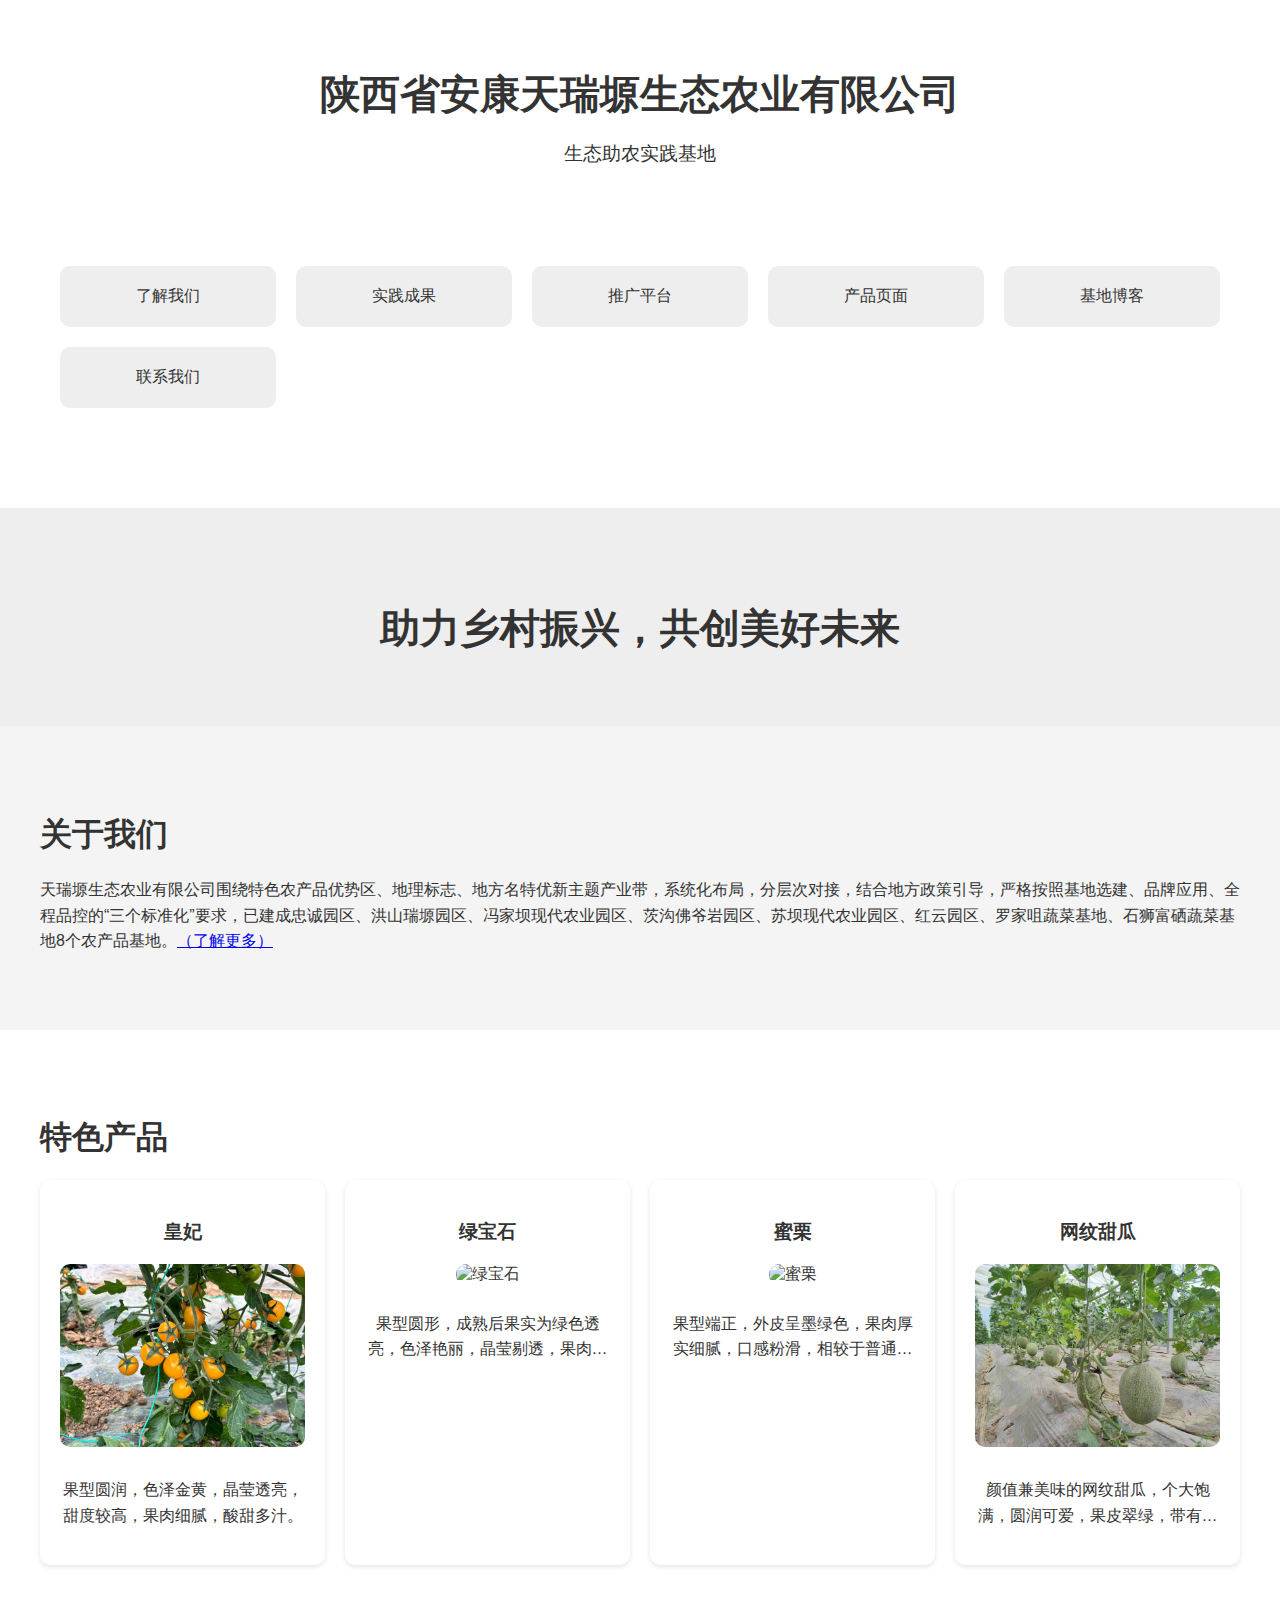
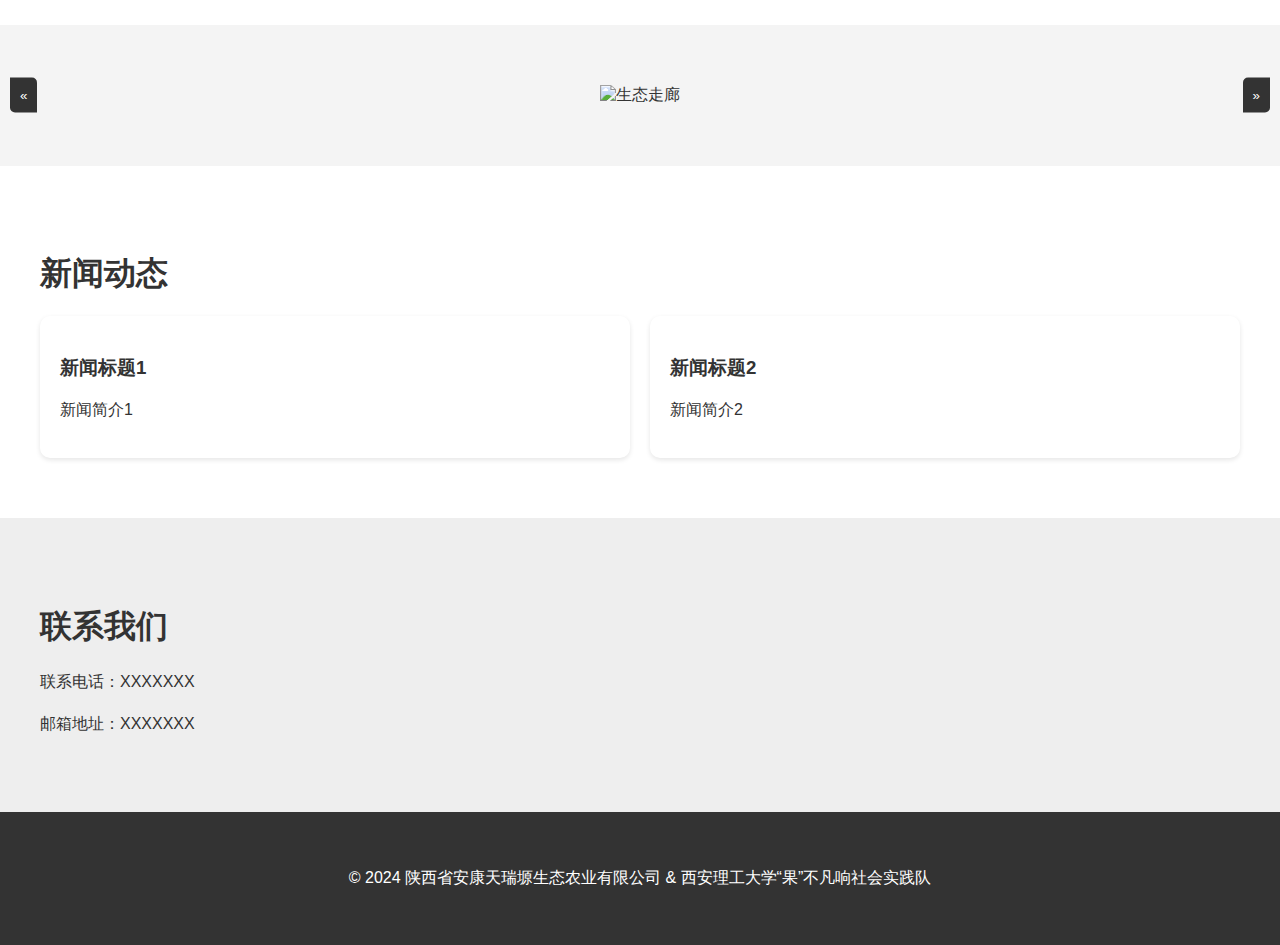
==== index.html @ 44b258d9 "Update" ====
<!DOCTYPE html>
<html lang="en">
<head>
    <meta charset="UTF-8">
    <meta name="viewport" content="width=device-width, initial-scale=1.0">
    <title>陕西省安康天瑞塬生态农业有限公司（生态助农实践基地）</title>
    <link rel="stylesheet" href="style.css">
</head>
<body>
    <header>
        <div class="container">
            <h1>陕西省安康天瑞塬生态农业有限公司</h1>
            <p>生态助农实践基地</p>
            
        <section id="links">
            <div class="container">
                <div class="link-grid">
                    <a href="description.html" class="link-item">了解我们</a>
                    <a href="project.html" class="link-item">实践成果</a>
                    <a href="marketing.html" class="link-item">推广平台</a>
                    <a href="product.html" class="link-item">产品页面</a>
                    <a href="blog.html" class="link-item">基地博客</a>
                    <a href="contact.html" class="link-item">联系我们</a>

                </div>
            </div>
        </section>
        </div>
    </header>

    <main>
        <section id="hero">
            <div class="container">
                <h2>助力乡村振兴，共创美好未来</h2>
            </div>
        </section>

        <section id="about">
            <div class="container">
                <h2>关于我们</h2>
                <p><large>天瑞塬生态农业有限公司</strong>围绕特色农产品优势区、地理标志、地方名特优新主题产业带，系统化布局，分层次对接，结合地方政策引导，严格按照基地选建、品牌应用、全程品控的“三个标准化”要求，已建成忠诚园区、洪山瑞塬园区、冯家坝现代农业园区、茨沟佛爷岩园区、苏坝现代农业园区、红云园区、罗家咀蔬菜基地、石狮富硒蔬菜基地8个农产品基地。<a href="description.html">（了解更多）</a></p>
            </div>
        </section>

        <!-- 特色产品 -->
<section id="products">
    <div class="container">
        <h2>特色产品</h2>
        <div class="product-grid">
            <!-- 皇妃 -->
            <div class="product">
                <h3>皇妃</h3>
                <img src="assets/特色农产品照片/圣女果/皇妃.jpg" alt="皇妃" class="product-image">
                <p>果型圆润，色泽金黄，晶莹透亮，甜度较高，果肉细腻，酸甜多汁。</p>
            </div>
            <!-- 绿宝石 -->
            <div class="product">
                <h3>绿宝石</h3>
                <img src="assets/特色农产品照片/圣女果/绿宝石.jpg" alt="绿宝石" class="product-image">
                <p>果型圆形，成熟后果实为绿色透亮，色泽艳丽，晶莹剔透，果肉脆嫩，酸甜多汁，风味浓郁，口感很好。</p>
            </div>
            <!-- ... 其他产品以此类推 ... -->
            <!-- 蜜栗 -->
            <div class="product">
                <h3>蜜栗</h3>
                <img src="assets/特色农产品照片/贝贝南瓜/蜜栗.jpg" alt="蜜栗" class="product-image">
                <p>果型端正，外皮呈墨绿色，果肉厚实细腻，口感粉滑，相较于普通南瓜，维生素含量较高，原滋原味的香甜，煮熟后的南瓜，色泽金黄，看似咸蛋黄，实则却像莲蓉一般细腻，就连瓜皮也呈现出诱人的质地，吃法多样，怎么做都好吃。</p>
            </div>
            <!-- 网纹甜瓜 -->
            <div class="product">
                <h3>网纹甜瓜</h3>
                <img src="assets/特色农产品照片/甜瓜/网纹甜瓜.jpg" alt="网纹甜瓜" class="product-image">
                <p>颜值兼美味的网纹甜瓜，个大饱满，圆润可爱，果皮翠绿，带有灰色或黄色条纹，形似哈密瓜，但是又和哈密瓜不同，口感蜜甜脆爽，带有丝丝的奶香味和果香味，轻轻咬一口，仿佛若冰激凌般入口即化，奶香和果香在舌尖味蕾炸开，甜蜜在嘴巴蔓延，清甜甘冽。</p>
            </div>
        </div>
    </div>
</section>

<section id="scenery-carousel">
    <div class="carousel">
        <div class="carousel-images" id="carouselImages">
            <!-- 图片列表 -->
            <img src="assets/基地风光/生态走廊.jpg" alt="生态走廊" class="carousel-image">
            <img src="assets/基地风光/培训教室.JPG" alt="培训教室" class="carousel-image">
            <img src="assets/基地风光/基地全景图.jpg" alt="基地全景图" class="carousel-image">
            <img src="assets/基地风光/多肉种植区.jpg" alt="多肉种植区" class="carousel-image">
            <img src="assets/基地风光/无土栽培.jpg" alt="无土栽培" class="carousel-image">
            <img src="assets/基地风光/无土栽培1.jpg" alt="无土栽培1" class="carousel-image">
            <img src="assets/基地风光/无土栽培2.jpg" alt="无土栽培2" class="carousel-image">
            <img src="assets/基地风光/无土栽培3.jpg" alt="无土栽培3" class="carousel-image">
            <img src="assets/基地风光/玻璃温室.jpg" alt="玻璃温室" class="carousel-image">
            <img src="assets/基地风光/直播间.jpg" alt="直播间" class="carousel-image">
            <img src="assets/基地风光/花田.jpg" alt="花田" class="carousel-image">
            <img src="assets/基地风光/菜田.jpg" alt="菜田" class="carousel-image">
            
        </div>
        <button class="carousel-control prev" id="prevBtn">&laquo;</button>
        <button class="carousel-control next" id="nextBtn">&raquo;</button>
    </div>
</section>

        <section id="news">
            <div class="container">
                <h2>新闻动态</h2>
                <div class="news-grid">
                    <div class="news-item">
                        <h3>新闻标题1</h3>
                        <p>新闻简介1</p>
                    </div>
                    <div class="news-item">
                        <h3>新闻标题2</h3>
                        <p>新闻简介2</p>
                    </div>
                </div>
            </div>
        </section>

        <section id="contact">
            <div class="container">
                <h2>联系我们</h2>
                <p>联系电话：XXXXXXX</p>
                <p>邮箱地址：XXXXXXX</p>
            </div>
        </section>

    </main>

    <footer>
        <div class="container">
            <p>© 2024 陕西省安康天瑞塬生态农业有限公司 & 西安理工大学“果”不凡响社会实践队</p>
        </div>
    </footer>

    <script src="script.js"></script>
</body>
</html>
---- style.css ----
body {
    font-family: Arial, sans-serif;
    margin: 0;
    background-color: #f4f4f4;
    color: #333;
}

.container {
    max-width: 1200px;
    margin: 0 auto;
    padding: 20px;
}

header {
    background-color: #fff;
    padding: 20px 0;
    text-align: center;
}

header h1 {
    font-size: 2.5rem;
    margin-bottom: 10px;
}

header p {
    font-size: 1.2rem;
}

section {
    padding: 40px 0;
}

section h2 {
    font-size: 2rem;
    margin-bottom: 20px;
}

section p {
    font-size: 1rem;
    line-height: 1.6;
}

#hero {
    background-color: #eee;
    text-align: center;
    padding: 40px 0;
}

#hero img {
    max-width: 100%;
    height: auto;
    border-radius: 10px;
    margin-bottom: 20px;
}

#hero h2 {
    font-size: 2.5rem;
    margin-bottom: 10px;
}

#products {
    background-color: #fff;
}

.product-grid {
    display: grid;
    grid-template-columns: repeat(auto-fit, minmax(250px, 1fr));
    grid-gap: 20px;
    margin-top: 20px;
}

.product {
    background-color: #fff;
    border-radius: 10px;
    padding: 20px;
    box-shadow: 0 2px 5px rgba(0, 0, 0, 0.1);
    text-align: center;
}

.product img {
    max-width: 100%;
    height: auto;
    border-radius: 10px;
    margin-bottom: 10px;
}

#scenery {
    background-color: #eee;
}

.image-grid {
    display: grid;
    grid-template-columns: repeat(auto-fit, minmax(250px, 1fr));
    grid-gap: 20px;
    margin-top: 20px;
}

.image-grid img {
    max-width: 100%;
    height: auto;
    border-radius: 10px;
}

#news {
    background-color: #fff;
}

.news-grid {
    display: grid;
    grid-template-columns: repeat(auto-fit, minmax(300px, 1fr));
    grid-gap: 20px;
    margin-top: 20px;
}

.news-item {
    background-color: #fff;
    border-radius: 10px;
    padding: 20px;
    box-shadow: 0 2px 5px rgba(0, 0, 0, 0.1);
}

.news-item h3 {
    margin-bottom: 10px;
}

#contact {
    background-color: #eee;
}

#links {
    background-color: #fff;
    padding: 40px 0;
}

.link-grid {
    display: grid;
    grid-template-columns: repeat(auto-fit, minmax(200px, 1fr));
    grid-gap: 20px;
    margin-top: 20px;
}

.link-item {
    background-color: #eee;
    border-radius: 10px;
    padding: 20px;
    text-align: center;
    text-decoration: none;
    color: #333;
    transition: background-color 0.3s;
}

.link-item:hover {
    background-color: #ddd;
}

footer {
    background-color: #333;
    color: #fff;
    padding: 20px 0;
    text-align: center;
}

/* 导航栏样式 */
nav {
    text-align: center;
    margin-top: 20px;
}

nav ul {
    list-style: none;
    padding: 0;
    margin: 0;
}

nav li {
    display: inline-block;
    margin: 0 10px;
}

nav a {
    text-decoration: none;
    color: #fff;
    font-weight: bold;
    padding: 10px 15px;
    border-radius: 5px;
    transition: background-color 0.3s;
}

nav a:hover {
    background-color: #0056b3;
}

/* 轮播图样式 */
.carousel {
    position: relative;
    max-width: 100%;
    margin: 0 auto;
    padding: 20px;
}

.carousel-images {
    display: flex;
    overflow: hidden;
}

.carousel-image {
    width: 100%;
    max-width: 600px; /* 根据需要调整最大宽度 */
    margin: 0 auto;
    display: none; /* 初始时不显示图片 */
}

.carousel-control {
    position: absolute;
    top: 50%;
    transform: translateY(-50%);
    background-color: #333;
    color: #fff;
    border: none;
    border: none;
    padding: 10px;
    cursor: pointer;
    border-radius: 0 5px; /* 向左箭头圆角 */
}

.prev {
    border-radius: 0 5px;
    left: 10px;
}

.next {
    right: 10px;
    border-radius: 5px 0; /* 向右箭头圆角 */
}
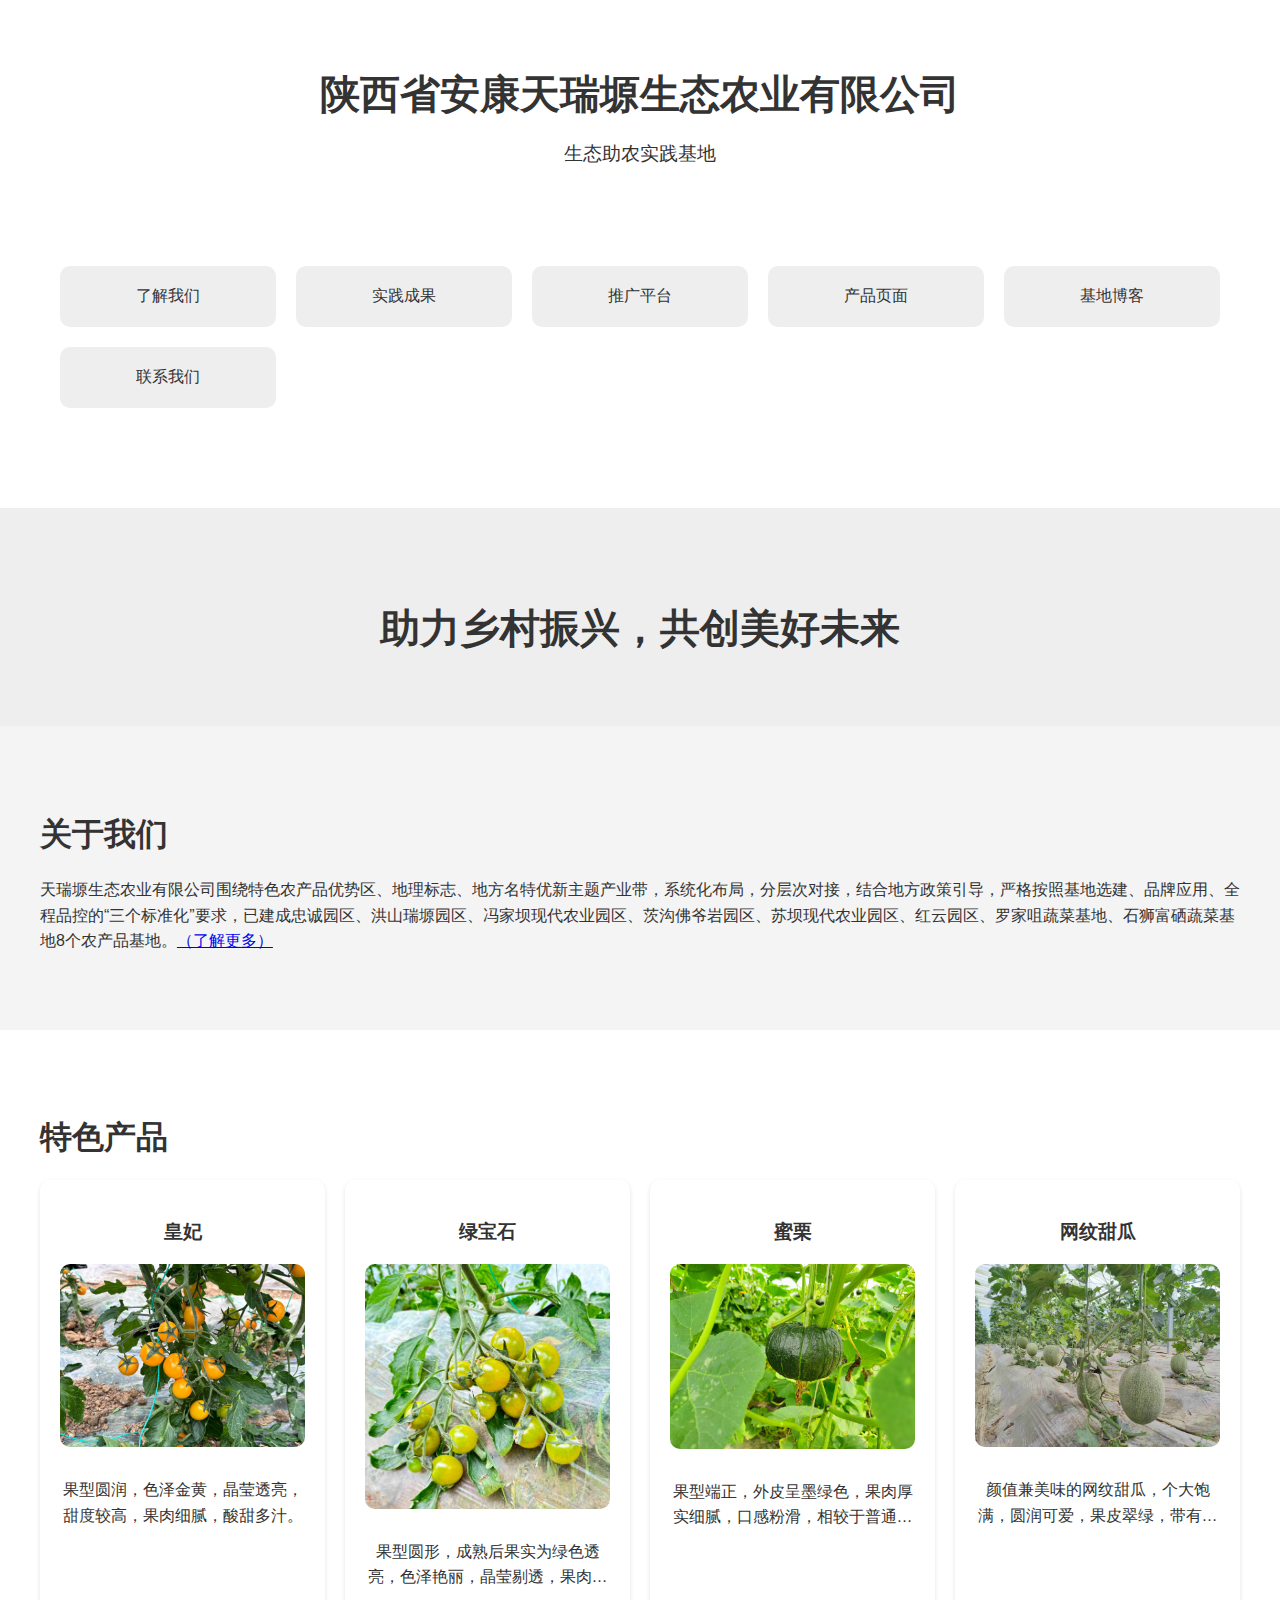
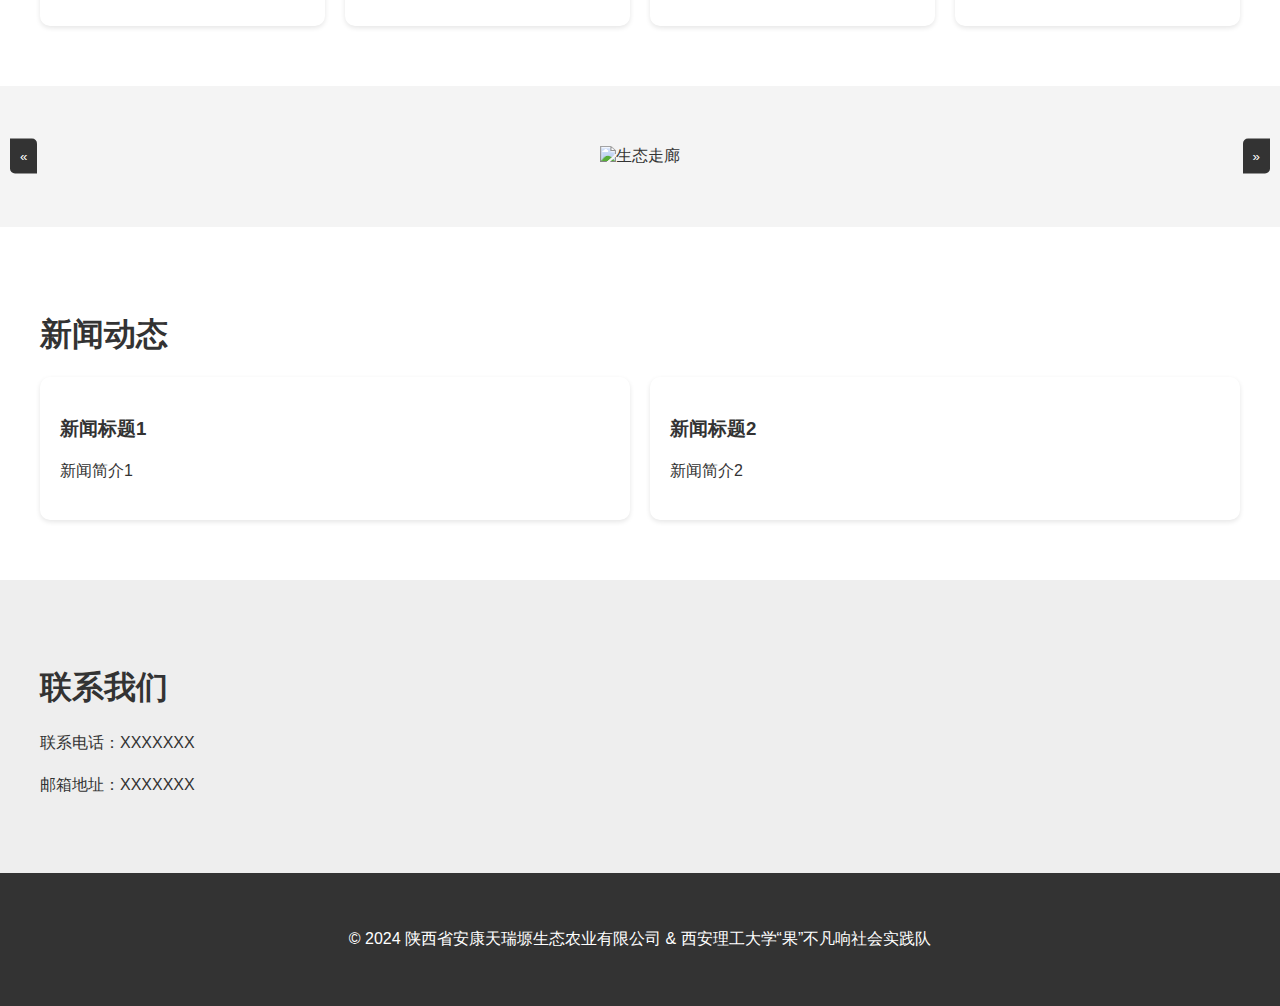
==== commit 4b24aa9b: "Update" ====
--- a/index.html
+++ b/index.html
@@ -63,7 +63,7 @@
             <!-- 蜜栗 -->
             <div class="product">
                 <h3>蜜栗</h3>
-                <img src="assets/特色农产品照片/贝贝南瓜/蜜栗.jpg" alt="蜜栗" class="product-image">
+                <img src="assets/特色农产品照片/贝贝南瓜/蜜栗.png" alt="蜜栗" class="product-image">
                 <p>果型端正，外皮呈墨绿色，果肉厚实细腻，口感粉滑，相较于普通南瓜，维生素含量较高，原滋原味的香甜，煮熟后的南瓜，色泽金黄，看似咸蛋黄，实则却像莲蓉一般细腻，就连瓜皮也呈现出诱人的质地，吃法多样，怎么做都好吃。</p>
             </div>
             <!-- 网纹甜瓜 -->
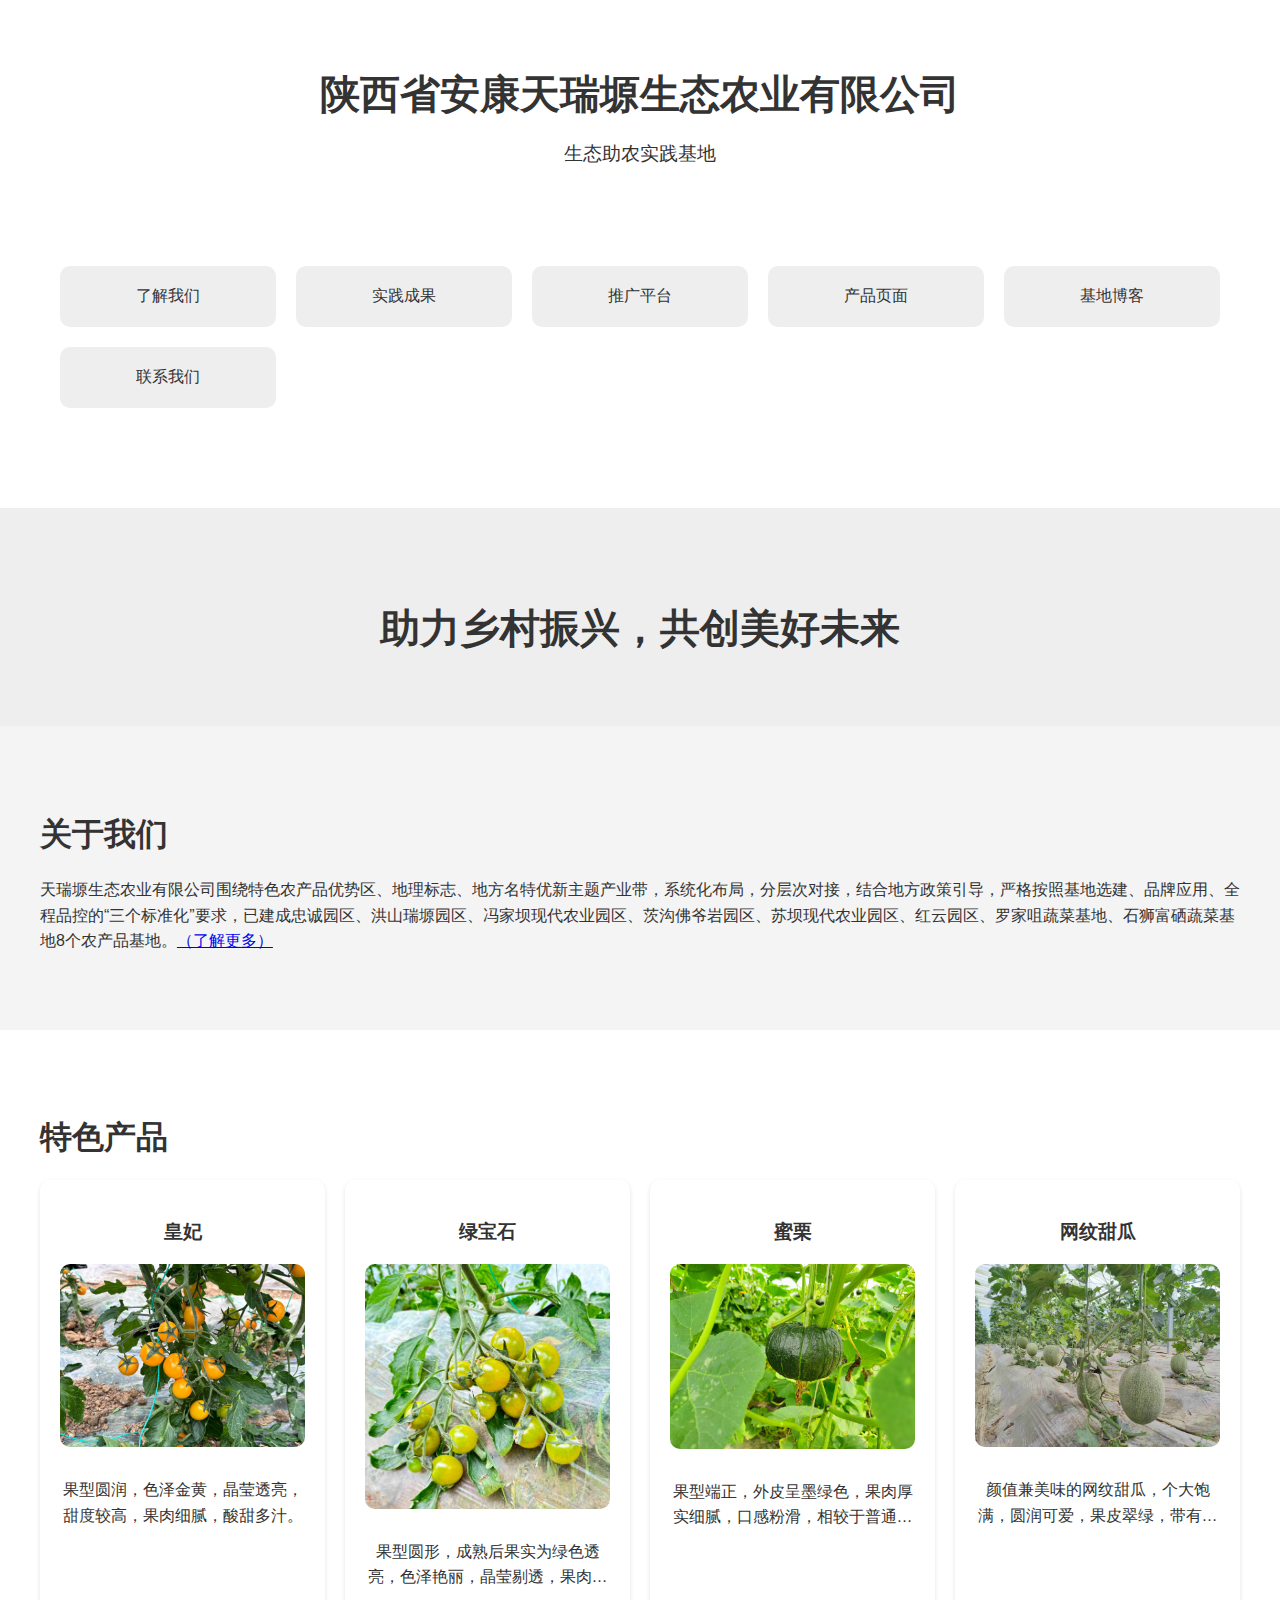
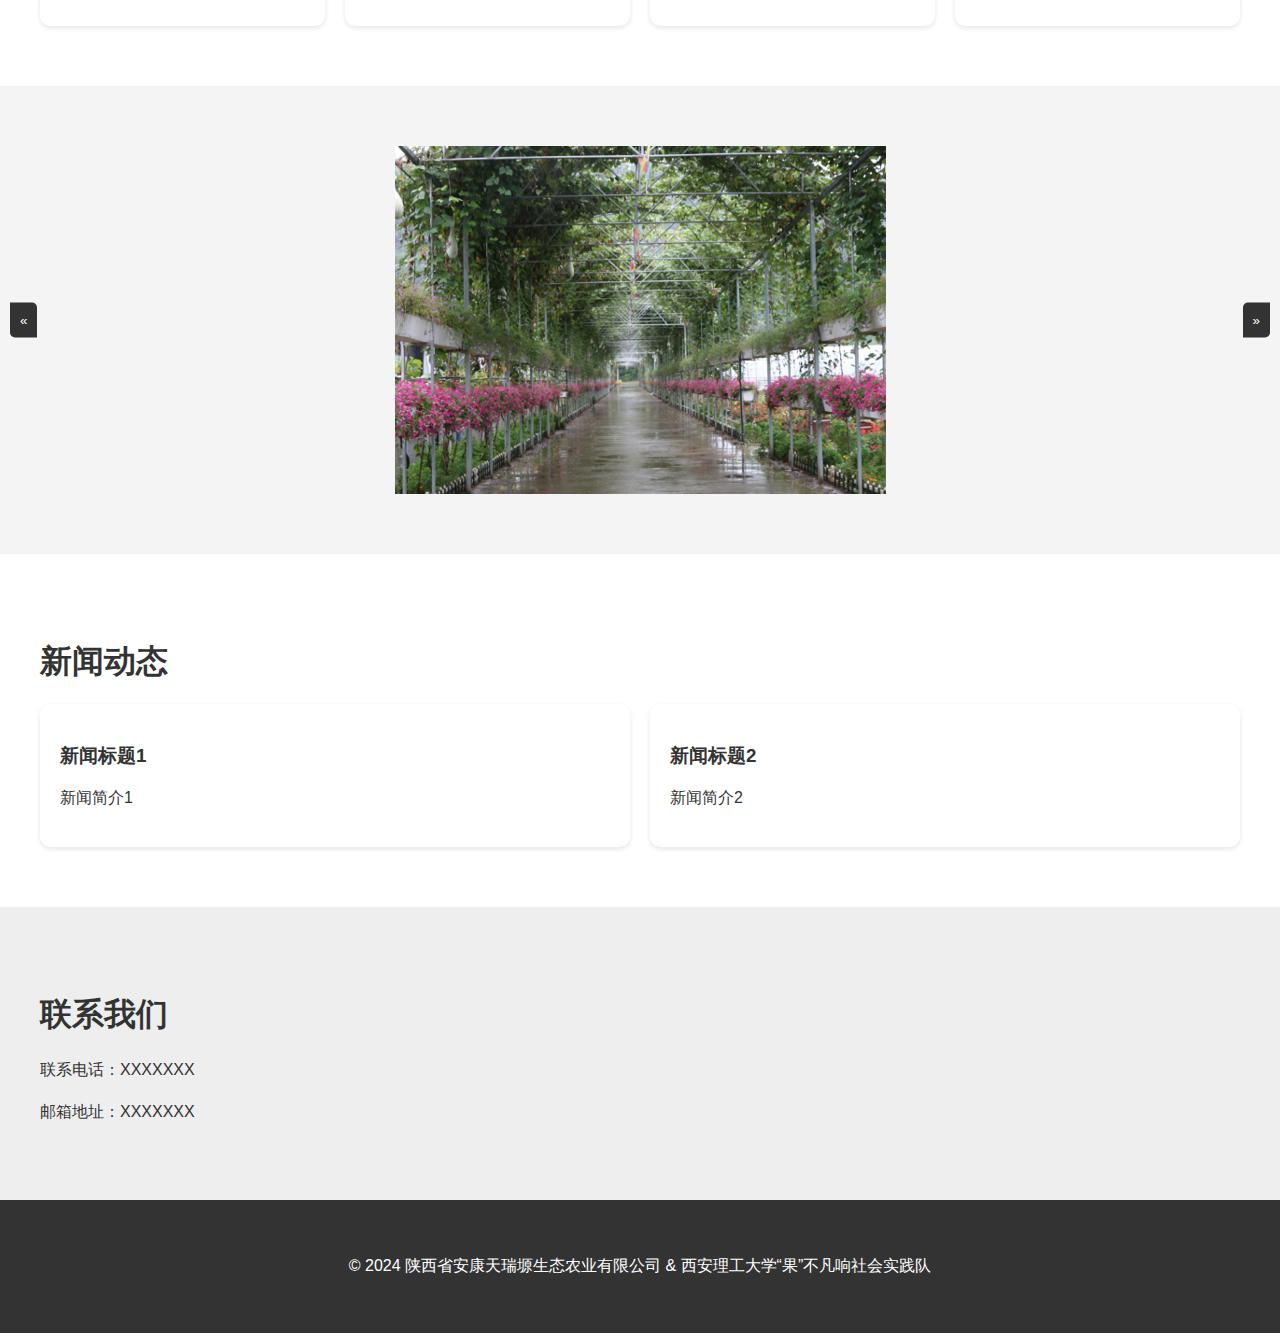
==== commit 5a2f6c9e: "Update" ====
--- a/index.html
+++ b/index.html
@@ -80,7 +80,7 @@
     <div class="carousel">
         <div class="carousel-images" id="carouselImages">
             <!-- 图片列表 -->
-            <img src="assets/基地风光/生态走廊.jpg" alt="生态走廊" class="carousel-image">
+            <img src="assets/基地风光/生态走廊.png" alt="生态走廊" class="carousel-image">
             <img src="assets/基地风光/培训教室.JPG" alt="培训教室" class="carousel-image">
             <img src="assets/基地风光/基地全景图.jpg" alt="基地全景图" class="carousel-image">
             <img src="assets/基地风光/多肉种植区.jpg" alt="多肉种植区" class="carousel-image">
